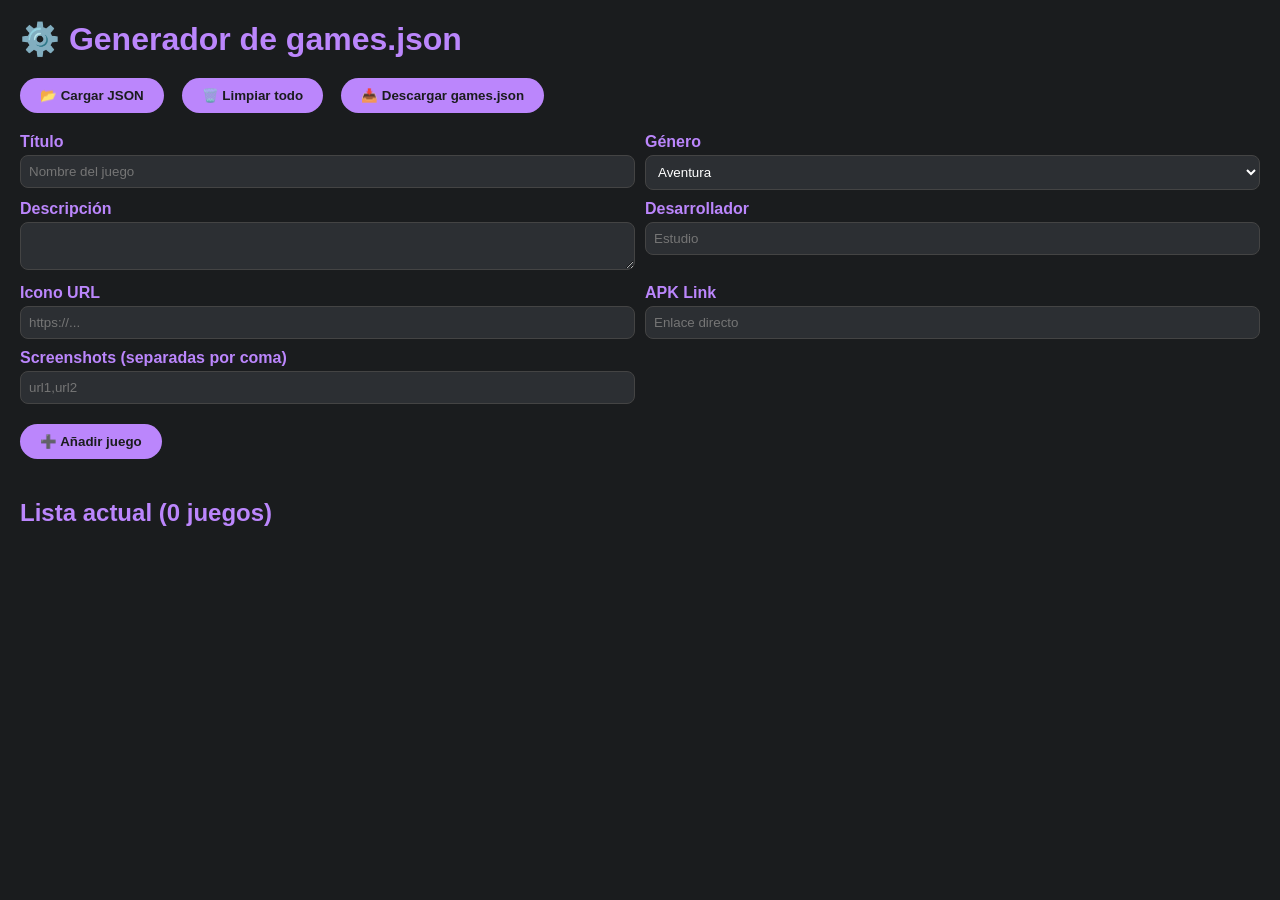
==== generator.html @ 7cc68355 "xd" ====
<!DOCTYPE html>
<html lang="es">
<head>
  <meta charset="UTF-8">
  <meta name="viewport" content="width=device-width, initial-scale=1.0">
  <title>Generador de games.json - JuanZEROGames</title>
  <style>
    * { box-sizing: border-box; margin: 0; padding: 0; }
    body { font-family: 'Segoe UI', Roboto, sans-serif; background: #1a1c1e; color: #e0e0e0; padding: 20px; }
    h1 { margin-bottom: 20px; color: #bb86fc; }
    .form-grid { display: grid; grid-template-columns: 1fr 1fr; gap: 10px; margin-bottom: 20px; }
    label { font-weight: bold; display: block; margin-bottom: 4px; color: #bb86fc; }
    input, textarea, select { width: 100%; padding: 8px; border: 1px solid #444; border-radius: 8px; background: #2c2f33; color: white; }
    button { background: #bb86fc; color: #1a1c1e; border: none; padding: 10px 20px; border-radius: 20px; cursor: pointer; font-weight: bold; margin-right: 8px; }
    .game-list { list-style: none; }
    .game-item { background: #2c2f33; padding: 15px; margin-bottom: 10px; border-radius: 12px; display: flex; justify-content: space-between; align-items: center; }
    .btn-group button { margin-left: 10px; padding: 6px 12px; border-radius: 16px; }
    .toolbar { display: flex; gap: 10px; margin-bottom: 20px; flex-wrap: wrap; align-items: center; }
    #loadFile { display: none; }
  </style>
</head>
<body>
  <h1>⚙️ Generador de games.json</h1>
  
  <div class="toolbar">
    <button onclick="document.getElementById('loadFile').click()">📂 Cargar JSON</button>
    <input type="file" id="loadFile" accept=".json" onchange="loadJSON(event)">
    <button onclick="clearAll()">🗑️ Limpiar todo</button>
    <button onclick="exportJSON()">📥 Descargar games.json</button>
  </div>

  <div class="form-grid">
    <div><label>Título</label><input type="text" id="title" placeholder="Nombre del juego"></div>
    <div><label>Género</label><select id="genre"><option>Aventura</option><option>Acción</option><option>RPG</option><option>Estrategia</option><option>Carreras</option><option>Roguelike</option></select></div>
    <div><label>Descripción</label><textarea id="desc" rows="2"></textarea></div>
    <div><label>Desarrollador</label><input type="text" id="dev" placeholder="Estudio"></div>
    <div><label>Icono URL</label><input type="url" id="icon" placeholder="https://..."></div>
    <div><label>APK Link</label><input type="url" id="apk" placeholder="Enlace directo"></div>
    <div><label>Screenshots (separadas por coma)</label><input type="text" id="screenshots" placeholder="url1,url2"></div>
  </div>
  <button onclick="addGame()" style="margin-bottom:20px;">➕ Añadir juego</button>

  <h2 style="margin:20px 0 10px; color:#bb86fc;">Lista actual (<span id="gameCount">0</span> juegos)</h2>
  <ul class="game-list" id="gameList"></ul>

  <script>
    let games = [];
    let editId = null;

    function updateCount() {
      document.getElementById('gameCount').textContent = games.length;
    }

    function render() {
      const list = document.getElementById('gameList');
      list.innerHTML = games.map(g => `
        <li class="game-item">
          <span><strong>${g.title}</strong> (${g.genre})</span>
          <div class="btn-group">
            <button onclick="editGame(${g.id})">✏️ Editar</button>
            <button onclick="deleteGame(${g.id})">🗑️</button>
          </div>
        </li>
      `).join('');
      updateCount();
    }

    function addGame() {
      const title = document.getElementById('title').value.trim();
      const genre = document.getElementById('genre').value;
      const description = document.getElementById('desc').value.trim();
      const developer = document.getElementById('dev').value.trim();
      const iconUrl = document.getElementById('icon').value.trim();
      const apkLink = document.getElementById('apk').value.trim();
      const screenshots = document.getElementById('screenshots').value.split(',').map(s=>s.trim()).filter(s=>s);
      if (!title || !apkLink) return alert('Título y APK obligatorios');
      
      const game = {
        id: editId || Date.now(),
        title,
        genre,
        description,
        developer,
        iconUrl,
        screenshots,
        apkLink
      };
      
      if (editId) {
        const idx = games.findIndex(g=>g.id===editId);
        if (idx>-1) games[idx] = game;
        editId = null;
      } else {
        games.push(game);
      }
      clearForm();
      render();
    }

    function editGame(id) {
      const g = games.find(g=>g.id===id);
      if (!g) return;
      document.getElementById('title').value = g.title;
      document.getElementById('genre').value = g.genre;
      document.getElementById('desc').value = g.description;
      document.getElementById('dev').value = g.developer;
      document.getElementById('icon').value = g.iconUrl;
      document.getElementById('apk').value = g.apkLink;
      document.getElementById('screenshots').value = (g.screenshots||[]).join(',');
      editId = id;
      window.scrollTo({ top: 0, behavior: 'smooth' });
    }

    function deleteGame(id) {
      games = games.filter(g=>g.id!==id);
      render();
    }

    function clearForm() {
      ['title','desc','dev','icon','apk','screenshots'].forEach(id=> document.getElementById(id).value='');
      document.getElementById('genre').value = 'Aventura';
      editId = null;
    }

    function clearAll() {
      if (confirm('¿Seguro que quieres eliminar toda la lista?')) {
        games = [];
        render();
        clearForm();
      }
    }

    function exportJSON() {
      const dataStr = JSON.stringify(games, null, 2);
      const blob = new Blob([dataStr], {type: 'application/json'});
      const url = URL.createObjectURL(blob);
      const a = document.createElement('a');
      a.href = url;
      a.download = 'games.json';
      a.click();
    }

    function loadJSON(event) {
      const file = event.target.files[0];
      if (!file) return;
      const reader = new FileReader();
      reader.onload = function(e) {
        try {
          const data = JSON.parse(e.target.result);
          if (!Array.isArray(data)) throw new Error('El JSON no es un array');
          // Validación simple: cada objeto debe tener al menos title y apkLink
          for (let item of data) {
            if (!item.title || !item.apkLink) throw new Error('Elementos sin título o apkLink');
          }
          games = data;
          render();
          alert(`Se cargaron ${games.length} juegos.`);
        } catch (err) {
          alert('Error al leer el JSON: ' + err.message);
        }
      };
      reader.readAsText(file);
      // Limpiar el input para que se pueda cargar el mismo archivo otra vez
      event.target.value = '';
    }

    // Inicial
    render();
  </script>
</body>
</html>
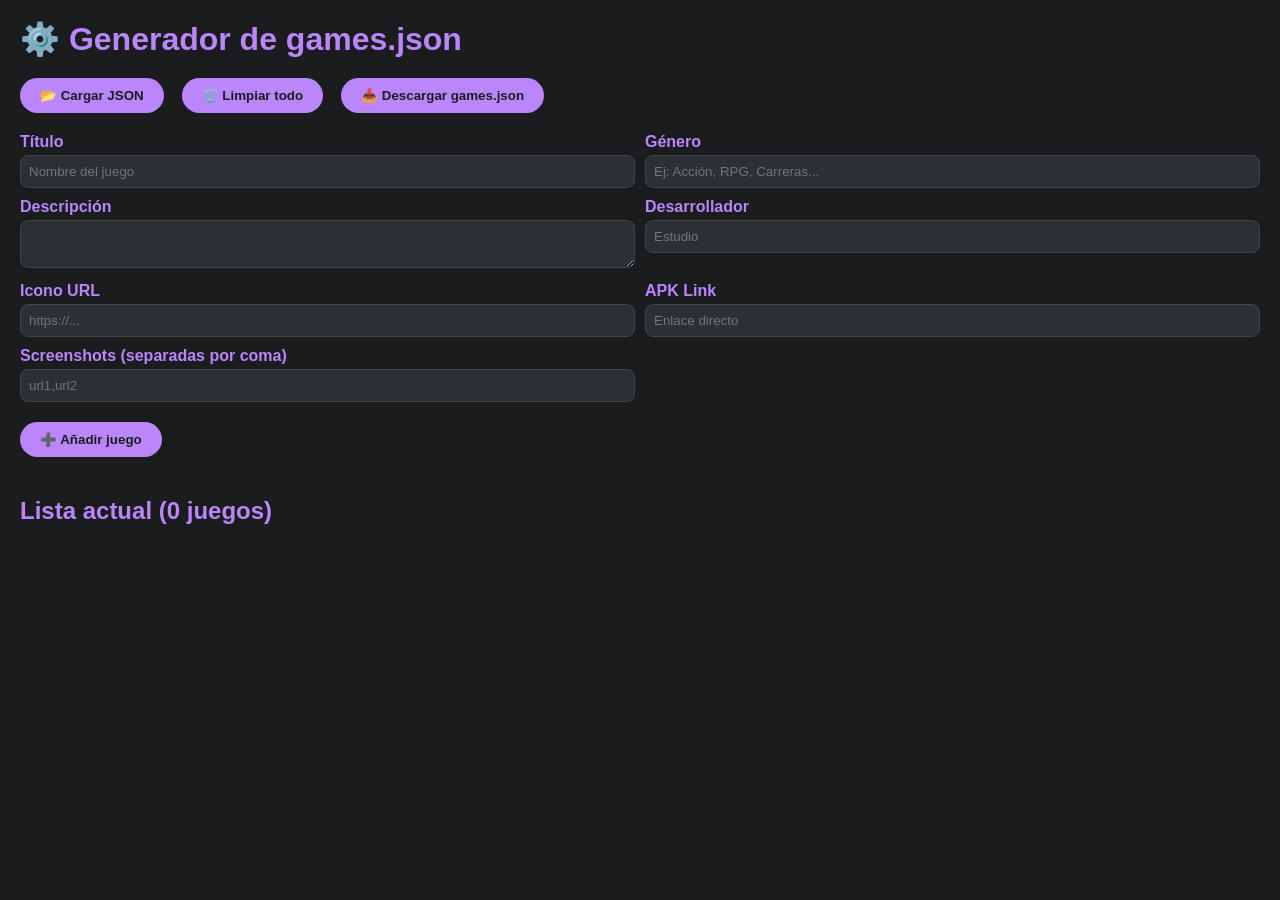
==== commit 588a2751: "fix" ====
--- a/generator.html
+++ b/generator.html
@@ -10,7 +10,7 @@
     h1 { margin-bottom: 20px; color: #bb86fc; }
     .form-grid { display: grid; grid-template-columns: 1fr 1fr; gap: 10px; margin-bottom: 20px; }
     label { font-weight: bold; display: block; margin-bottom: 4px; color: #bb86fc; }
-    input, textarea, select { width: 100%; padding: 8px; border: 1px solid #444; border-radius: 8px; background: #2c2f33; color: white; }
+    input, textarea { width: 100%; padding: 8px; border: 1px solid #444; border-radius: 8px; background: #2c2f33; color: white; }
     button { background: #bb86fc; color: #1a1c1e; border: none; padding: 10px 20px; border-radius: 20px; cursor: pointer; font-weight: bold; margin-right: 8px; }
     .game-list { list-style: none; }
     .game-item { background: #2c2f33; padding: 15px; margin-bottom: 10px; border-radius: 12px; display: flex; justify-content: space-between; align-items: center; }
@@ -31,7 +31,7 @@
 
   <div class="form-grid">
     <div><label>Título</label><input type="text" id="title" placeholder="Nombre del juego"></div>
-    <div><label>Género</label><select id="genre"><option>Aventura</option><option>Acción</option><option>RPG</option><option>Estrategia</option><option>Carreras</option><option>Roguelike</option></select></div>
+    <div><label>Género</label><input type="text" id="genre" placeholder="Ej: Acción, RPG, Carreras..."></div>
     <div><label>Descripción</label><textarea id="desc" rows="2"></textarea></div>
     <div><label>Desarrollador</label><input type="text" id="dev" placeholder="Estudio"></div>
     <div><label>Icono URL</label><input type="url" id="icon" placeholder="https://..."></div>
@@ -67,18 +67,19 @@
 
     function addGame() {
       const title = document.getElementById('title').value.trim();
-      const genre = document.getElementById('genre').value;
+      const genre = document.getElementById('genre').value.trim();
       const description = document.getElementById('desc').value.trim();
       const developer = document.getElementById('dev').value.trim();
       const iconUrl = document.getElementById('icon').value.trim();
       const apkLink = document.getElementById('apk').value.trim();
       const screenshots = document.getElementById('screenshots').value.split(',').map(s=>s.trim()).filter(s=>s);
+      
       if (!title || !apkLink) return alert('Título y APK obligatorios');
       
       const game = {
         id: editId || Date.now(),
         title,
-        genre,
+        genre: genre || 'Sin género',
         description,
         developer,
         iconUrl,
@@ -117,8 +118,7 @@
     }
 
     function clearForm() {
-      ['title','desc','dev','icon','apk','screenshots'].forEach(id=> document.getElementById(id).value='');
-      document.getElementById('genre').value = 'Aventura';
+      ['title','genre','desc','dev','icon','apk','screenshots'].forEach(id=> document.getElementById(id).value='');
       editId = null;
     }
 
@@ -148,7 +148,6 @@
         try {
           const data = JSON.parse(e.target.result);
           if (!Array.isArray(data)) throw new Error('El JSON no es un array');
-          // Validación simple: cada objeto debe tener al menos title y apkLink
           for (let item of data) {
             if (!item.title || !item.apkLink) throw new Error('Elementos sin título o apkLink');
           }
@@ -160,7 +159,6 @@
         }
       };
       reader.readAsText(file);
-      // Limpiar el input para que se pueda cargar el mismo archivo otra vez
       event.target.value = '';
     }
 
